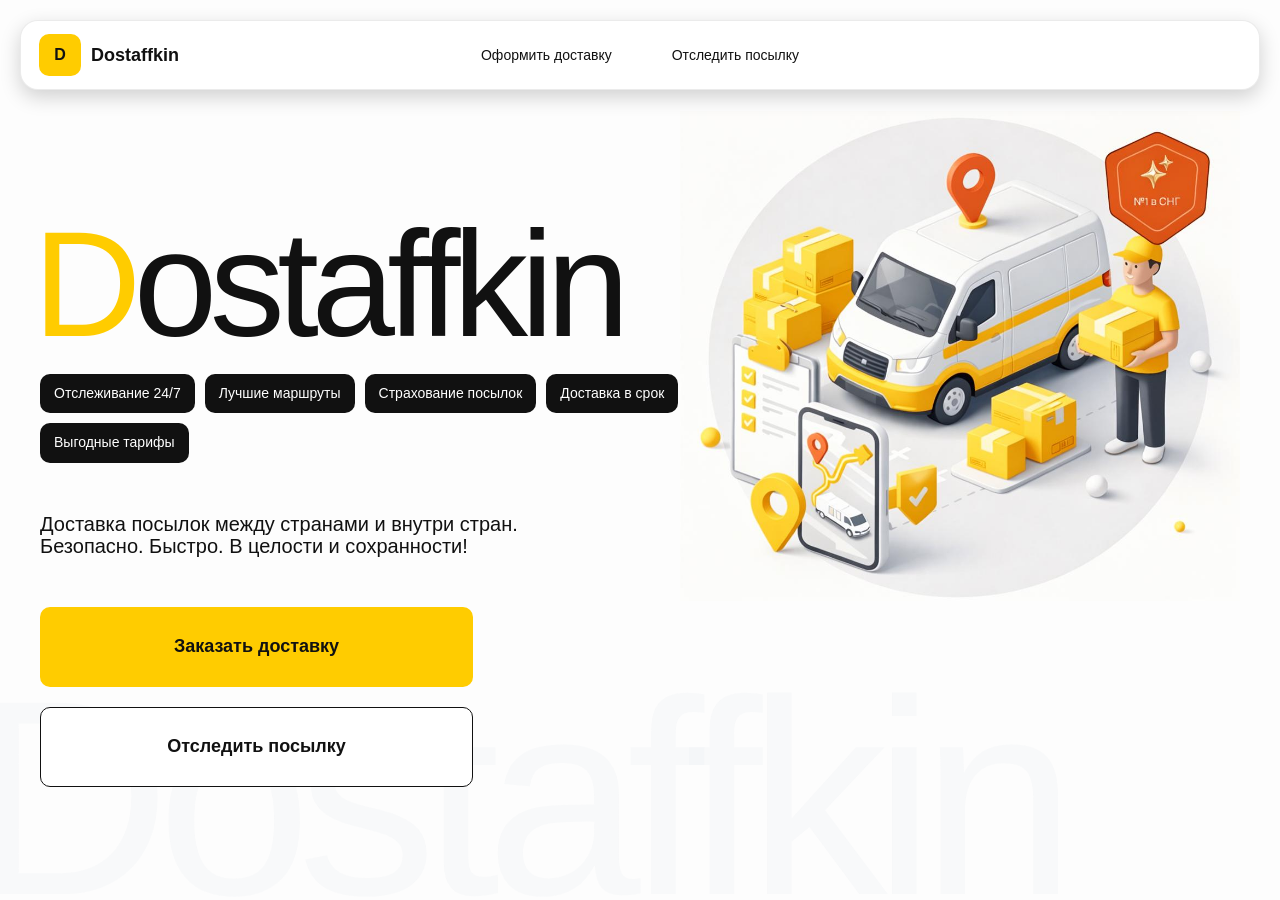
==== index.html @ f479a4e5 "Add files via upload" ====
<!doctype html>
<html lang="ru">
  <head>
    <meta charset="utf-8" />
    <meta
      name="viewport"
      content="width=device-width,initial-scale=1,maximum-scale=1,user-scalable=0"
    />
    <script src="./js/order.js"></script>
    <title>
      Dostaffkin — Доставка посылок между странами и внутри стран. Безопасно.
      Быстро. В целости и сохранности!
    </title>

    <link rel="stylesheet" href="./css/base.css" />
    <link rel="stylesheet" href="./css/base_adaptive.css" />
    <link rel="stylesheet" href="./css/index.css" />
    <link rel="stylesheet" href="./css/index_adaptive.css" />
  </head>
  <body>
    <div class="container">
      <header class="header">
        <a class="header-brand" href="#">
          <div class="header-logo">D</div>
          <div class="header-title">Dostaffkin</div>
        </a>
        <nav class="header-menu">
          <a class="header-link" href="./order.html">Оформить <span>доставку</span></a>
          <a class="header-link" href="./track.html">Отследить <span>посылку</span></a>
        </nav>
      </header>
      <main class="main">
        <section class="main-info">
          <div class="main-title"><span>D</span>ostaffkin</div>
          <div class="main-features">
            <div class="main-feature">Отслеживание 24/7</div>
            <div class="main-feature">Лучшие маршруты</div>
            <div class="main-feature">Страхование посылок</div>
            <div class="main-feature">Доставка в срок</div>
            <div class="main-feature">Выгодные тарифы</div>
          </div>
          <div class="main-description">
            Доставка посылок между странами и внутри стран. Безопасно. Быстро. В
            целости и сохранности!
          </div>
          <div class="main-actions">
            <a class="button" type="button" href="./order.html"
              >Заказать доставку</a
            >
            <a class="button button-white" type="button" href="./track.html"
              >Отследить посылку</a
            >
          </div>
          <div class="main-title-ghost">Dostaffkin</div>
        </section>
        <section class="main-image">
          <img src="/images/Cia8wWSqaqZFYbXGBOWrSYWXefCUTqUZtqNj9EHW (1).jpg" alt="Main image" />
        </section>
      </main>
    </div>
  </body>
</html>
---- css/base.css ----
*, *::before, *::after {
    box-sizing: border-box;
}
@font-face {
    font-family: "Roboto";
    src: url("../fonts/Roboto-Regular.ttf");
    font-weight: normal;
}

@font-face {
    font-family: "Roboto";
    src: url("../fonts/Roboto-Bold.ttf");
    font-weight: bold;
}

@font-face {
    font-family: "Roboto";
    src: url("../fonts/Roboto-Medium.ttf");
    font-weight: 500;
}
html, body {
    margin: 0;
    color: #111111;
    font-family: "Roboto", sans-serif;
}

body {
    background: #FDFDFD;
}

.header {
    border-radius: 18px;
    box-shadow: 0 7px 20px 0 #0000002E;
    backdrop-filter: blur(10px);
    background: #ffffff;
    left: 20px;
    border: 1px solid rgba(0, 0, 0, 0.08);
    position: fixed;
    right: 20px;
    top: 20px;
    padding: 14px 18px;
    height: 70px;
    display: flex;
    align-items: center;
    z-index: 6;
}
.header-brand {
    display: flex;
    align-items: center;
    text-decoration: none;
    gap: 10px;
}

.header-logo {
    width: 42px;
    height: 42px;
    border-radius: 10px;
    background: #FFCC00;
    display: grid;
    place-items: center;
    font-weight: bold;
    color: #111;
}

.header-title {
    font-size: 18px;
    font-weight: bold;
    color: #111111;
    text-decoration: none;
}
.header-menu {
    display: flex;
    align-items: center;
    gap: 60px;
    margin: 0;
    position: absolute;
    left: 50%;
    transform: translateX(-50%);
}

.header-link {
    font-size: 14px;
    color: #111111;
    text-decoration: none;
}
.button {
    border: 0;
    outline: none;
    height: 44px;
    border-radius: 10px;
    font-size: 14px;
    font-weight: bold;
    cursor: pointer;
    font-family: inherit;
    transition: transform .08s ease, opacity .12s ease;
    background: #ffcc00;
    color: #111111;
    text-align: center;
    text-decoration: none;
}

.button:hover {
    background-color: #E5BC19;
}

.button:disabled {
    cursor: not-allowed;
    background-color: #FADE6E;
    color: #787878;
    transform: none;
}

.button.button-white {
    background: #ffffff;
    border: 1px solid #111111;
}

.button.button-white:hover {
    background: rgb(241 241 241);
}
.main-field {
    display: flex;
    align-items: center;
    margin-top: 6px;
    gap: 10px;
    border: 1px solid #1111111A;
    background: #FAFAFA;
    border-radius: 10px;
    padding: 10px 12px;
    position: relative;
    box-sizing: border-box;
    height: 50px;
}

.main-field.textarea {
    height: auto;
}

.main-pin {
    width: 28px;
    height: 28px;
    border-radius: 10px;
    background: rgba(17, 17, 17, 0.08);
    display: grid;
    place-items: center;
    flex: 0 0 auto;
    position: relative;
}

.main-pin::before {
    content: "";
    width: 8px;
    height: 8px;
    border-radius: 999px;
    background: orange;
    opacity: .75;
    display: block;
}

.main-field:last-child .main-pin::before {
    background: green;
    opacity: .85;
}

input, textarea {
    width: 100%;
    border: 0;
    outline: none;
    background: transparent;
    font-size: 14px;
    color: #111111;
    font-family: inherit;
}

textarea {
    resize: vertical;
    min-height: 72px;
    padding: 2px 0;
}

input::placeholder, textarea::placeholder {
    color: #7C7C7C;
}

.main-field:focus-within {
    border-color: rgba(0, 0, 0, 0.20);
    box-shadow: 0 0 0 4px rgba(255, 204, 0, 0.35);
    background: rgba(255, 255, 255, 0.75);
}
.calculate-button {
    width: 100%;
}
---- css/base_adaptive.css ----
@media (max-width: 767px) {
    .header {
        left: 10px;
        right: 10px;
        top: 10px;
    }

    .header-link span {
        display: none;
    }

    .header-menu {
        gap: 20px;
        justify-content: flex-start;
        margin: 0 0 0 30px;
        position: static;
        transform: none;
    }
}

@media (max-width: 420px) {
    .header-title {
        display: none;
    }
}

@media (max-width: 374px) {
    .header-menu {
        gap: 10px;
        margin: 0 0 0 10px;
    }
}
---- css/index.css ----
.container {
    overflow: hidden;
    min-height: 100vh;
}
.main {
    padding: 111px 40px 40px;
    position: relative;
    display: flex;
}
.main-info {
    max-width: 840px;
    width: 100%;
    position: relative;
}
.main-title {
    margin-top: 98px;
    font-weight: 500;
    font-size: 200px;
    line-height: 1;
    letter-spacing: -0.05em;
    color: #111111;
    left: -15px;
    position: relative;
}

.main-title span {
    color: #ffcc00;
}
.main-features {
    margin-top: 15px;
    display: flex;
    flex-wrap: wrap;
    gap: 10px;
}

.main-feature {
    background: #111111;
    color: #ffffff;
    padding: 12px 14px;
    font-weight: 500;
    font-size: 14px;
    line-height: 1.1;
    border-radius: 10px;
}
.main-description {
    margin-top: 50px;
    max-width: 500px;
    font-size: 20px;
    line-height: 1.1;
    color: #111111;
}
.main-actions {
    margin-top: 50px;
    display: flex;
    flex-direction: column;
    gap: 20px;
}

.main-actions .button {
    height: 80px;
    width: 433px;
    font-size: 18px;
    font-weight: bold;
    place-items: center;
    display: grid;
}
.main-title-ghost {
    position: absolute;
    z-index: -1;
    left: -70px;
    bottom: -150px;
    font-weight: 500;
    font-size: 278px;
    line-height: 1;
    letter-spacing: -0.05em;
    color: #ECEDF04D;
}
.main-image {
    width: 1024px;
    top: 100px;
    z-index: -2;
}

.main-image img {
    width: 100%;
    max-width: 1024px;
    height: auto;
    display: block;
}
---- css/index_adaptive.css ----
@media (max-width: 1760px) {
    .main-title {
        font-size: 150px;
        left: -7px;
    }

    .main-info {
        max-width: 640px;
    }
}
@media (max-width: 1200px) {
    .main-info {
        max-width: 540px;
    }

    .main {
        padding: 111px 20px 20px;
    }

    .main-title {
        font-size: 120px;
        left: -4px;
    }

    .main-title-ghost {
        font-size: 220px;
    }
}
@media (max-width: 1024px) {
    .main-title {
        margin-top: 30px;
    }

    .main {
        flex-direction: column-reverse;
    }

    .main-image {
        max-width: 350px;
        position: absolute;
        left: 370px;
        top: 370px;
    }

    .main-info {
        max-width: 100%;
    }

    .main-actions {
        gap: 10px;
    }

    .main-actions .button {
        height: 50px;
        font-size: 14px;
        width: auto;
        max-width: 300px;
    }

    .main-description {
        max-width: 350px;
    }
}
@media (max-width: 570px) {
    .main-title {
        font-size: 88px;
    }

    .main-description {
        max-width: 100%
    }

    .main-actions {
       width: 100%;
    }

    .main-actions .button {
        width: 100%;
        max-width: 100%
    }

    .main-image {
        max-width: 650px;
        position: absolute;
        left: 170px;
        top: 70px;
        opacity: 0.2;
    }
}
@media (max-width: 400px) {
    .main-title {
        font-size: 70px;
    }
}
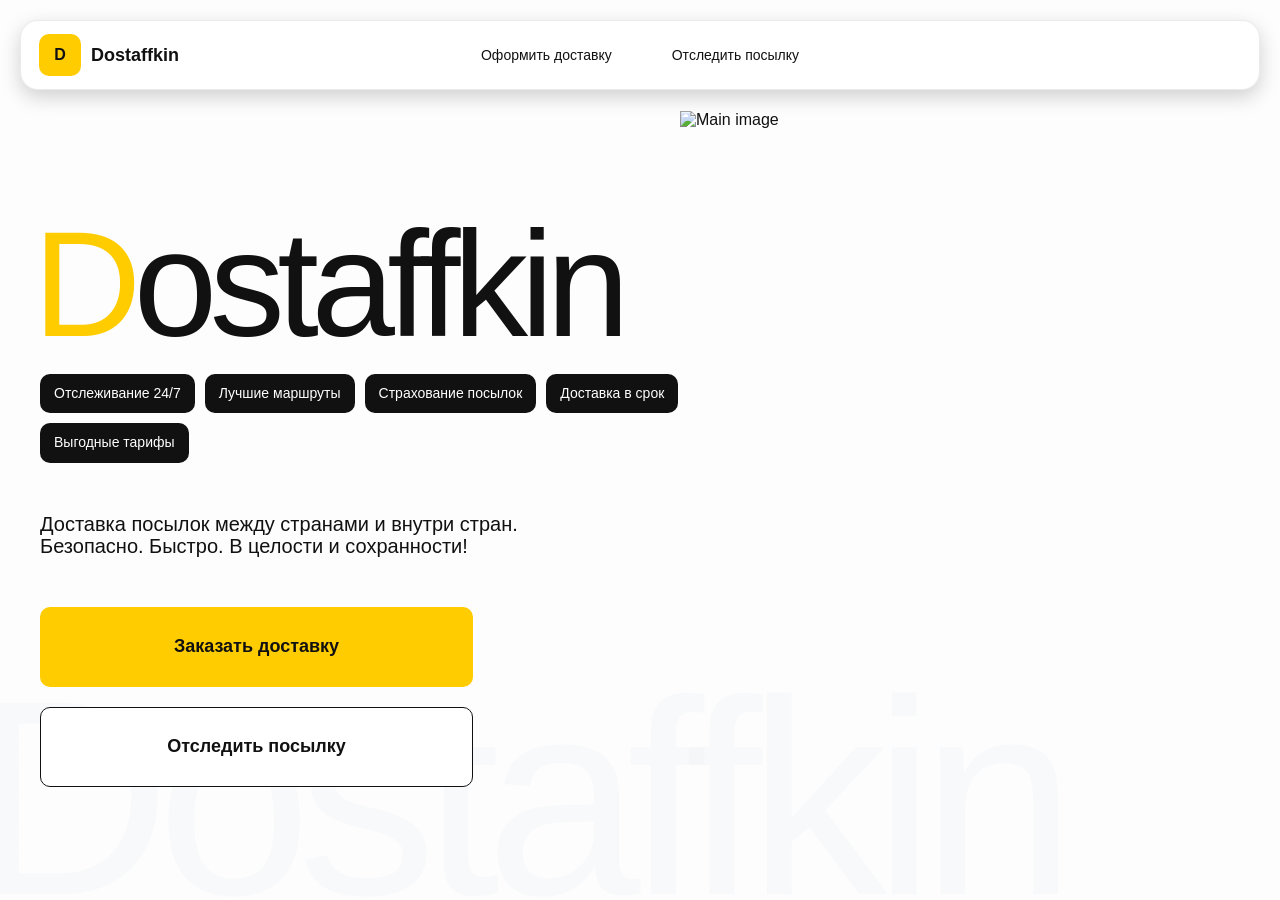
==== commit 90f39323: "Add files via upload" ====
--- a/index.html
+++ b/index.html
@@ -17,7 +17,7 @@
     <link rel="stylesheet" href="./css/index.css" />
     <link rel="stylesheet" href="./css/index_adaptive.css" />
   </head>
-  <body>
+  <body>  
     <div class="container">
       <header class="header">
         <a class="header-brand" href="#">
@@ -54,7 +54,7 @@
           <div class="main-title-ghost">Dostaffkin</div>
         </section>
         <section class="main-image">
-          <img src="/images/Cia8wWSqaqZFYbXGBOWrSYWXefCUTqUZtqNj9EHW (1).jpg" alt="Main image" />
+          <img src="./images/Cia8wWSqaqZFYbXGBOWrSYWXefCUTqUZtqNj9EHW(1).jpg" alt="Main image" />
         </section>
       </main>
     </div>
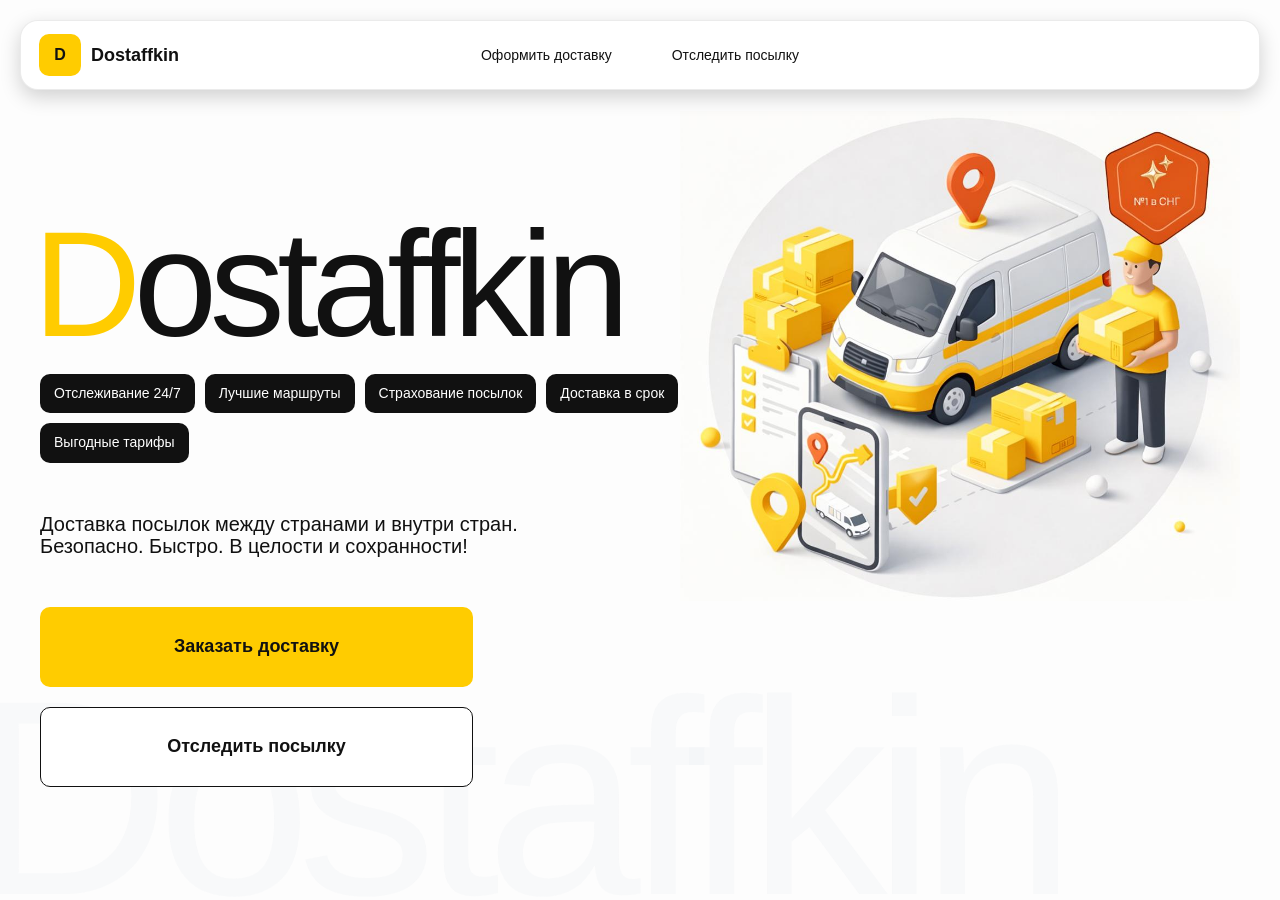
==== commit 71ef7fbf: "Add files via upload" ====
--- a/index.html
+++ b/index.html
@@ -6,7 +6,6 @@
       name="viewport"
       content="width=device-width,initial-scale=1,maximum-scale=1,user-scalable=0"
     />
-    <script src="./js/order.js"></script>
     <title>
       Dostaffkin — Доставка посылок между странами и внутри стран. Безопасно.
       Быстро. В целости и сохранности!
@@ -25,8 +24,8 @@
           <div class="header-title">Dostaffkin</div>
         </a>
         <nav class="header-menu">
-          <a class="header-link" href="./order.html">Оформить <span>доставку</span></a>
-          <a class="header-link" href="./track.html">Отследить <span>посылку</span></a>
+          <a class="header-link" href="/html/order.html">Оформить <span>доставку</span></a>
+          <a class="header-link" href="/html/track.html">Отследить <span>посылку</span></a>
         </nav>
       </header>
       <main class="main">
@@ -44,17 +43,17 @@
             целости и сохранности!
           </div>
           <div class="main-actions">
-            <a class="button" type="button" href="./order.html"
+            <a class="button" type="button" href="/html/order.html"
               >Заказать доставку</a
             >
-            <a class="button button-white" type="button" href="./track.html"
+            <a class="button button-white" type="button" href="/html/track.html"
               >Отследить посылку</a
             >
           </div>
           <div class="main-title-ghost">Dostaffkin</div>
         </section>
         <section class="main-image">
-          <img src="./images/Cia8wWSqaqZFYbXGBOWrSYWXefCUTqUZtqNj9EHW(1).jpg" alt="Main image" />
+          <img src="./images/Cia8wWSqaqZFYbXGBOWrSYWXefCUTqUZtqNj9EHW (1).jpg" alt="Main image" />
         </section>
       </main>
     </div>
